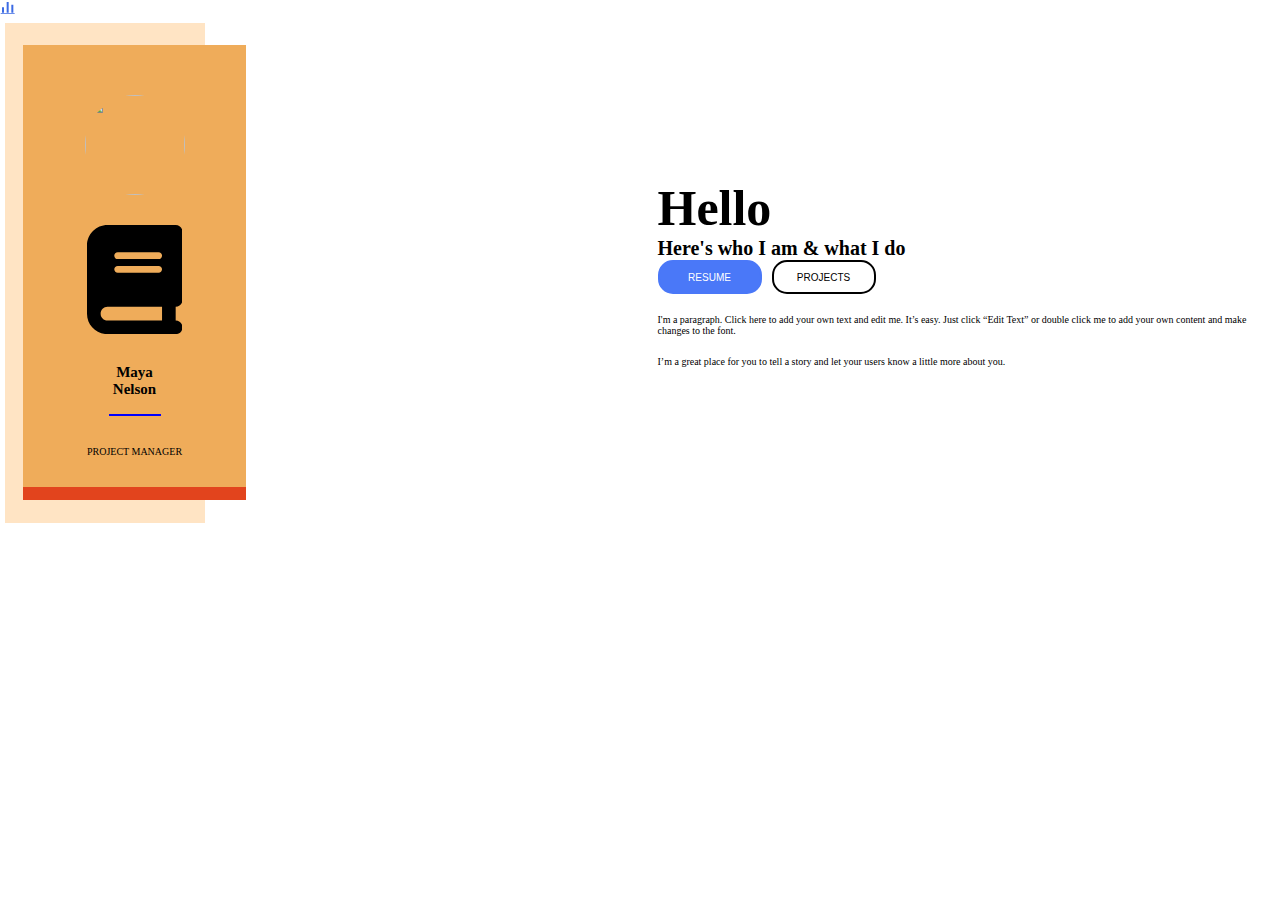
==== basic-html/index-with-css.html @ 27b589b0 "css" ====
<!DOCTYPE html>
<html lang="en">

<head>
  <meta charset="UTF-8">
  <meta http-equiv="X-UA-Compatible" content="IE=edge">
  <meta name="viewport" content="width=device-width, initial-scale=1.0">
  <title>Document</title>
  <link rel="stylesheet" href="./src/styles/index.css">
  <!-- <link rel="preconnect" href="https://fonts.googleapis.com">
  <link rel="preconnect" href="https://fonts.gstatic.com" crossorigin>
  <link href="https://fonts.googleapis.com/css2?family=Roboto+Mono:ital,wght@0,400;0,500;1,400&display=swap"
    rel="stylesheet"> -->
  <script src="./src/static/index.js"></script>
</head>


<body>
  <svg width="16" height="16" viewBox="0 0 16 16" fill="none" xmlns="http://www.w3.org/2000/svg"
    class="me-2 icon-first-column" style="min-width: 16px;">
    <path fill-rule="evenodd" clip-rule="evenodd"
      d="M8.6665 2H6.6665V12.6667H8.6665V2ZM3.99984 7.33333H1.99984V12.6667H3.99984V7.33333ZM11.3332 4.66667H13.3332V12.6667H11.3332V4.66667ZM14.6665 13.3333H0.666504V14H14.6665V13.3333Z"
      fill="#3C6BE4"></path>
  </svg>
  <section>
    <div class="left-side">
      <div class="bg"></div>
      <div class="popup">
        <div class="profile-picture">
          <img
            src="https://images.unsplash.com/photo-1535713875002-d1d0cf377fde?ixlib=rb-4.0.3&ixid=M3wxMjA3fDB8MHxwaG90by1wYWdlfHx8fGVufDB8fHx8fA%3D%3D&auto=format&fit=crop&w=880&q=80"
            alt="">
        </div>
        <svg aria-hidden="true" focusable="false" data-prefix="fas" data-icon="book" role="img"
          xmlns="http://www.w3.org/2000/svg" viewBox="0 0 448 512"
          class="margin-right-2xs svg-inline--fa fa-book fa-fw fa-lg">
          <path fill="currentColor"
            d="M96 0C43 0 0 43 0 96V416c0 53 43 96 96 96H384h32c17.7 0 32-14.3 32-32s-14.3-32-32-32V384c17.7 0 32-14.3 32-32V32c0-17.7-14.3-32-32-32H384 96zm0 384H352v64H96c-17.7 0-32-14.3-32-32s14.3-32 32-32zm32-240c0-8.8 7.2-16 16-16H336c8.8 0 16 7.2 16 16s-7.2 16-16 16H144c-8.8 0-16-7.2-16-16zm16 48H336c8.8 0 16 7.2 16 16s-7.2 16-16 16H144c-8.8 0-16-7.2-16-16s7.2-16 16-16z"
            class=""></path>
        </svg>
        <div class="name">
          <h2>Maya</h2>
          <h2>Nelson</h2>
        </div>
        <hr>
        <p>PROJECT MANAGER</p>
        <div class="contact"></div>

      </div>
    </div>
    <div class="right-side">
      <h1>Hello</h1>
      <h2>Here's who I am & what I do</h2>
      <div class="btns">
        <div class="btn primary">RESUME</div>
        <div class="btn secondary">PROJECTS</div>
      </div>
      <p>I'm a paragraph. Click here to add your own text and edit me. It’s easy. Just click “Edit Text” or double click
        me to add your own content and make changes to the font.</p>

      <p>I’m a great place for you to tell a story and let your users know a little more about you.</p>
    </div>
  </section>

  <!-- <div class="row">
    <p>item 1</p>
    <p class="item2">item 2</p>
    <p class="item3">item 3</p>
    <p class="item4">item 4</p>
    <p>item 5</p>
  </div>
  <hr><br>
  <div class="row-reverse">
    <p>item 1</p>
    <p>item 2</p>
    <p>item 3</p>
    <p>item 4</p>
    <p>item 5</p>
  </div>
  <hr>
  <br>
  Column
  <div class="col">
    <p>item 1</p>
    <p>item 2</p>
    <p>item 3</p>
    <p>item 4</p>
    <p>item 5</p>
  </div>
  <hr>
  <br>
  Column-Reverse
  <div class="col-reverse">
    <p>item 1</p>
    <p>item 2</p>
    <p>item 3</p>
    <p>item 4</p>
    <p>item 5</p>
  </div> -->

  <!-- <main>
    <div>
      <div class="">
        <img
          src="https://images.unsplash.com/photo-1535713875002-d1d0cf377fde?ixlib=rb-4.0.3&ixid=M3wxMjA3fDB8MHxwaG90by1wYWdlfHx8fGVufDB8fHx8fA%3D%3D&auto=format&fit=crop&w=880&q=80"
          alt="">
      </div>
    </div>
    <div>
      <h1>Hello</h1>
      <h3>Here's who I am & what I do</h3>
    </div>
  </main> -->


</body>

</html>
---- basic-html/src/styles/index.css ----
@import url('https://fonts.googleapis.com/css2?family=Roboto+Mono:ital,wght@0,400;0,500;1,400&display=swap');

* {
  margin: 0;
  padding: 0;
}

html {
  font-size: 10px;
}

section {
  display: flex;
  flex-direction: row;
  gap: 25px;
  align-items: center;
}

.left-side {
  position: relative;
  margin: 5px;

}

.bg {
  width: 200px;
  height: 500px;
  background-color: bisque;
}

.popup {
  position: absolute;
  display: flex;
  flex-direction: column;
  justify-content: center;
  align-items: center;
  gap: 30px;
  top: 22px;
  left: 18px;
  height: 455px;
  width: 223px;
  background-color: rgb(239, 172, 90);
}

.popup .name {
  text-align: center;
  height: 20px;
}

hr {
  width: 50px;
  border: 1px solid blue;
}

.contact {
  height: 30px;
  background-color: rgb(226, 68, 29);
  margin-top: auto;
}

.right-side>h1 {
  font-size: 5rem;
}

.right-side>h2 {
  font-size: 2rem;
}

.right-side>p {
  margin-top: 20px;
}

.profile-picture {
  margin-top: 50px;
  border-radius: 50%;
  width: 100px;
  height: 100px;
  /* object-fit: cover; */
}

.profile-picture>img {
  border-radius: 50%;
  width: 100px;
  height: 100px;
}

.btns {
  display: flex;
  gap: 10px;
}

.btn {
  font-family: 'Lucida Sans', 'Lucida Sans Regular', 'Lucida Grande', 'Lucida Sans Unicode', Geneva, Verdana, sans-serif;
  width: 100px;
  height: 30px;
  border-radius: 15px 15px 15px 15px;
  display: flex;
  justify-content: center;
  align-items: center;
  transition: .3s all linear;
}

.primary {
  background-color: rgb(74, 120, 248);
  color: white;
  border: 2px solid rgb(74, 120, 248);
}

.primary:hover {
  background-color: white;
  color: black;
  border: 2px solid rgb(74, 120, 248);
}

.secondary {
  background-color: white;
  color: black;
  border: 2px solid black;
}

.secondary:hover {
  background-color: rgb(74, 120, 248);
  color: white;
  border: 2px solid rgb(74, 120, 248);
}

div {
  width: 100%;
  height: 100%;
}

/* .row {
  display: flex;
  flex-direction: row;
  height: 120px;
  align-items: flex-end;
  justify-content: space-around;
}

.item2 {
  order: -10;
  background-color: aqua;
}

.item3 {
  order: -5;
  background-color: rgb(255, 106, 0);
}

.item4 {
  order: 1;
  background-color: rgb(255, 0, 230);
}

.row-reverse {
  display: flex;
  flex-direction: row-reverse;
  height: 120px;
  align-items: flex-end;
  justify-content: space-around;
}

.col {
  display: flex;
  flex-direction: column;
  align-items: center;

  background-color: rgb(108, 181, 190);
  height: 400px;
  border: 3px solid orangered;
  justify-content: space-around;
}

.col-reverse {
  display: flex;
  align-items: center;

  flex-direction: column-reverse;
  height: 400px;
  border: 3px solid orangered;
}

div>* {
  margin: 5px;
  background-color: rgb(211, 242, 55);
  width: 50px;
  height: 30px;
} */

/* 
.container .item {
  color: violet;
  cursor: pointer;
}

.container>ol>.item:not(:last-child) {
  color: brown;
  background-color: yellow;
}

.container .item:hover {
  background-color: black;
  font-weight: 800;
}

input:focus {
  background-color: blue;
}

h1,
h2,
h3 {
  font-family: 'Roboto Mono', monospace;
  color: #323a1398;
  background-color: aqua;
}

.header {
  color: red;
}

.button-ok {
  font-size: 35px;
  padding: 15px;
  margin-right: 5px;
}

#label-firstname {
  font-family: 'Roboto Mono', monospace;
  font-weight: 700;
} */
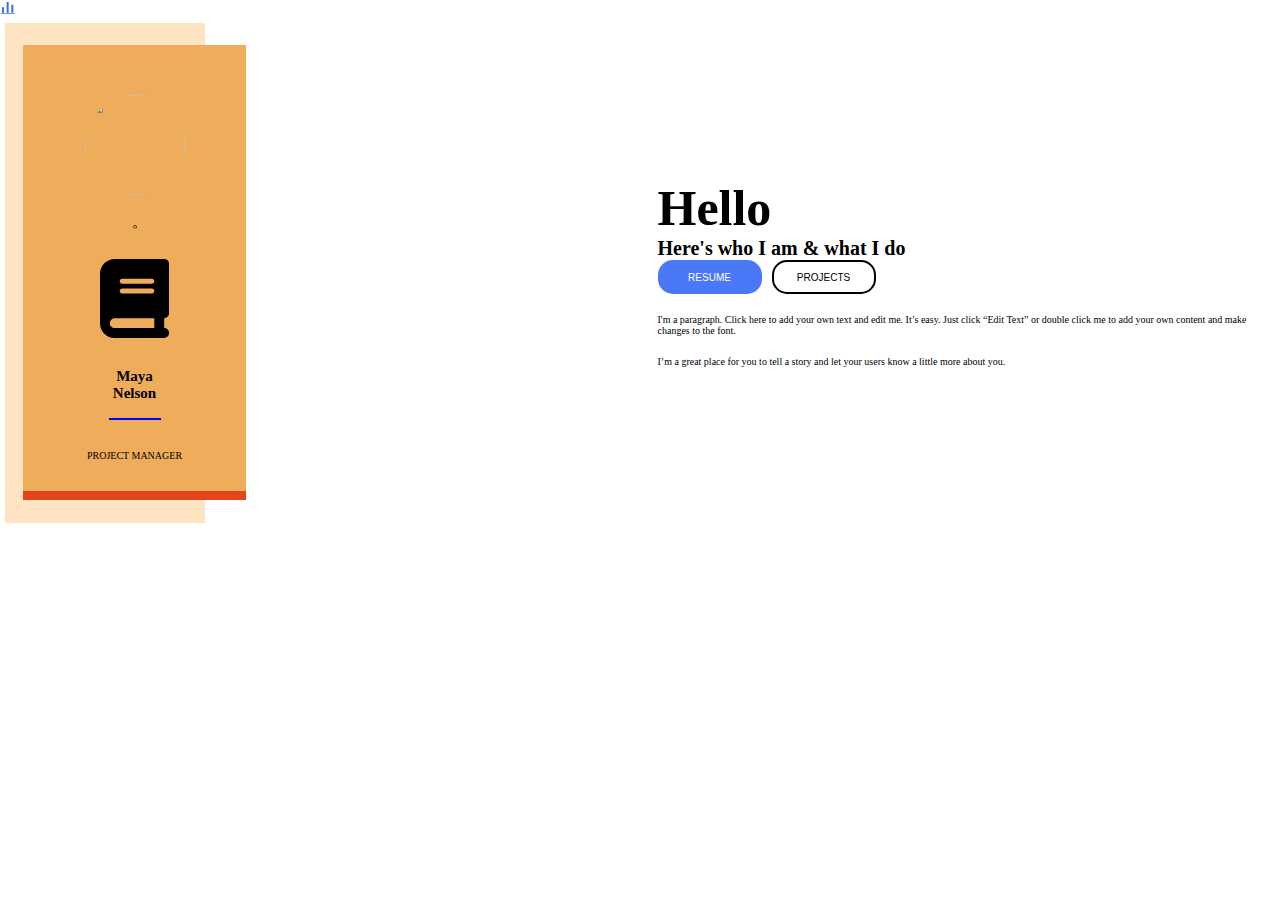
==== commit a15d25e9: "add icon" ====
--- a/basic-html/index-with-css.html
+++ b/basic-html/index-with-css.html
@@ -31,6 +31,12 @@
             src="https://images.unsplash.com/photo-1535713875002-d1d0cf377fde?ixlib=rb-4.0.3&ixid=M3wxMjA3fDB8MHxwaG90by1wYWdlfHx8fGVufDB8fHx8fA%3D%3D&auto=format&fit=crop&w=880&q=80"
             alt="">
         </div>
+        <svg class="MuiSvgIcon-root MuiSvgIcon-fontSizeSmall css-1k33q06" focusable="false" aria-hidden="true"
+          viewBox="0 0 24 24" data-testid="GitHubIcon">
+          <path
+            d="M12 1.27a11 11 0 00-3.48 21.46c.55.09.73-.28.73-.55v-1.84c-3.03.64-3.67-1.46-3.67-1.46-.55-1.29-1.28-1.65-1.28-1.65-.92-.65.1-.65.1-.65 1.1 0 1.73 1.1 1.73 1.1.92 1.65 2.57 1.2 3.21.92a2 2 0 01.64-1.47c-2.47-.27-5.04-1.19-5.04-5.5 0-1.1.46-2.1 1.2-2.84a3.76 3.76 0 010-2.93s.91-.28 3.11 1.1c1.8-.49 3.7-.49 5.5 0 2.1-1.38 3.02-1.1 3.02-1.1a3.76 3.76 0 010 2.93c.83.74 1.2 1.74 1.2 2.94 0 4.21-2.57 5.13-5.04 5.4.45.37.82.92.82 2.02v3.03c0 .27.1.64.73.55A11 11 0 0012 1.27">
+          </path>
+        </svg>
         <svg aria-hidden="true" focusable="false" data-prefix="fas" data-icon="book" role="img"
           xmlns="http://www.w3.org/2000/svg" viewBox="0 0 448 512"
           class="margin-right-2xs svg-inline--fa fa-book fa-fw fa-lg">
--- a/basic-html/src/styles/index.css
+++ b/basic-html/src/styles/index.css
@@ -129,6 +129,11 @@
   height: 100%;
 }
 
+.MuiSvgIcon-root {
+  width: 12px;
+  height: 12px;
+}
+
 /* .row {
   display: flex;
   flex-direction: row;
